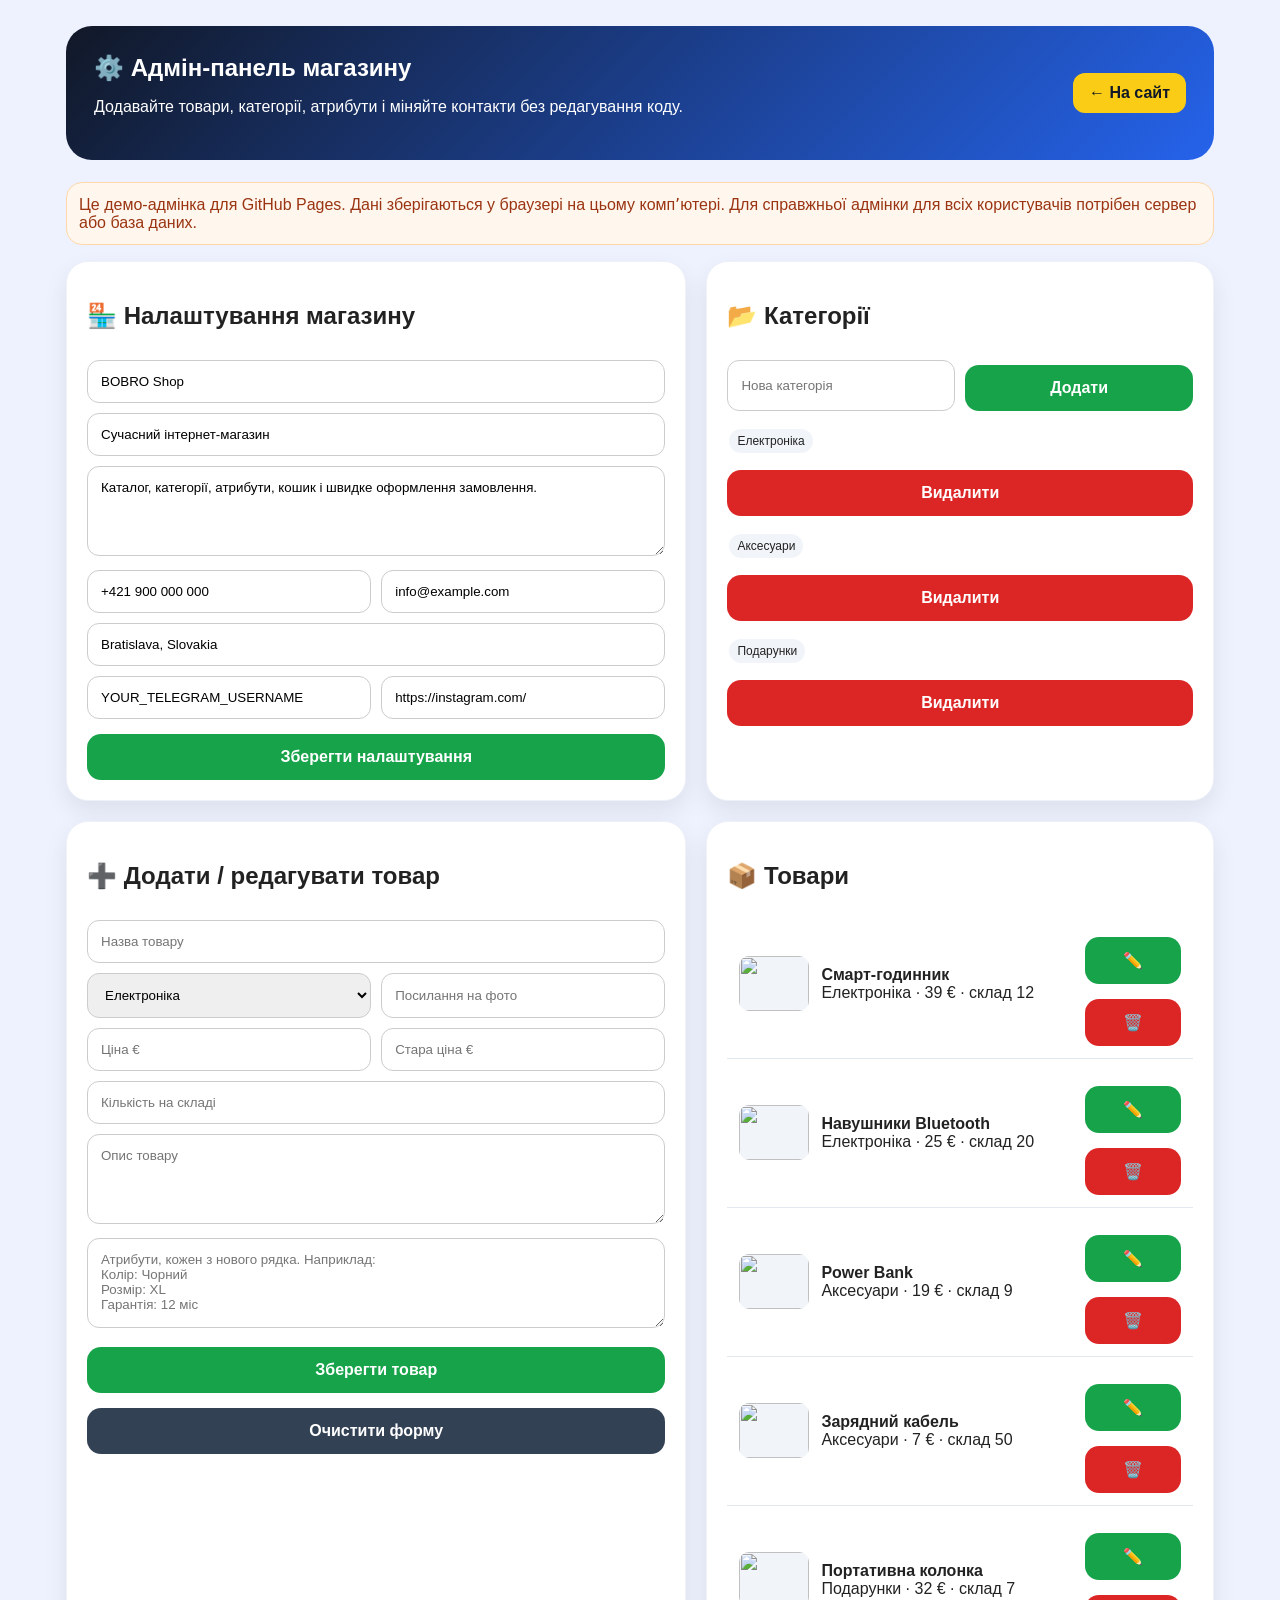
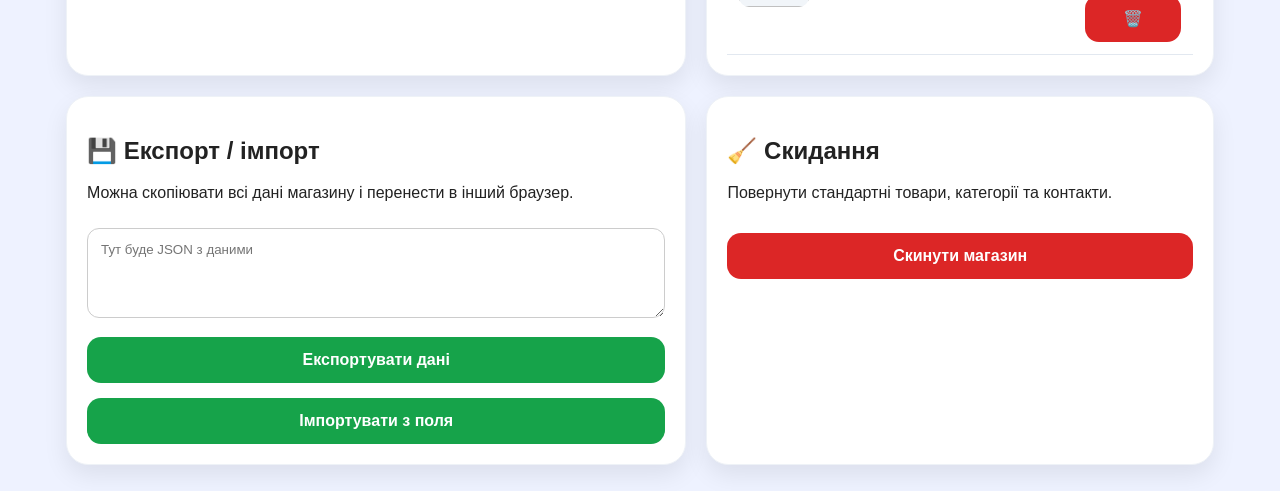
==== admin.html @ 00d9aa9c "Add admin panel for shop management" ====
<!DOCTYPE html>
<html lang="uk">
<head>
  <meta charset="UTF-8" />
  <meta name="viewport" content="width=device-width, initial-scale=1.0" />
  <title>Адмін-панель — BOBRO Shop</title>
  <link rel="stylesheet" href="style.css" />
</head>
<body class="admin-body">
  <div class="admin-wrap">
    <section class="admin-hero">
      <div>
        <h1>⚙️ Адмін-панель магазину</h1>
        <p>Додавайте товари, категорії, атрибути і міняйте контакти без редагування коду.</p>
      </div>
      <a class="primary-link" href="index.html">← На сайт</a>
    </section>

    <div class="notice">
      Це демо-адмінка для GitHub Pages. Дані зберігаються у браузері на цьому компʼютері. Для справжньої адмінки для всіх користувачів потрібен сервер або база даних.
    </div>

    <div class="admin-grid">
      <section class="admin-card">
        <h2>🏪 Налаштування магазину</h2>
        <input id="shopNameInput" placeholder="Назва магазину" />
        <input id="heroTitleInput" placeholder="Заголовок головної сторінки" />
        <textarea id="heroTextInput" placeholder="Текст на головній сторінці"></textarea>
        <div class="row">
          <input id="phoneInput" placeholder="Телефон" />
          <input id="emailInput" placeholder="Email" />
        </div>
        <input id="addressInput" placeholder="Адреса" />
        <div class="row">
          <input id="telegramInput" placeholder="Telegram username без @" />
          <input id="instagramInput" placeholder="Instagram link" />
        </div>
        <button onclick="saveSettings()">Зберегти налаштування</button>
      </section>

      <section class="admin-card">
        <h2>📂 Категорії</h2>
        <div class="row">
          <input id="categoryInput" placeholder="Нова категорія" />
          <button onclick="addCategory()">Додати</button>
        </div>
        <div id="categoryList"></div>
      </section>
    </div>

    <div class="admin-grid" style="margin-top:20px">
      <section class="admin-card">
        <h2>➕ Додати / редагувати товар</h2>
        <input id="productId" type="hidden" />
        <input id="productName" placeholder="Назва товару" />
        <div class="row">
          <select id="productCategory"></select>
          <input id="productImage" placeholder="Посилання на фото" />
        </div>
        <div class="row">
          <input id="productPrice" type="number" placeholder="Ціна €" />
          <input id="productOldPrice" type="number" placeholder="Стара ціна €" />
        </div>
        <input id="productStock" type="number" placeholder="Кількість на складі" />
        <textarea id="productDescription" placeholder="Опис товару"></textarea>
        <textarea id="productAttributes" placeholder="Атрибути, кожен з нового рядка. Наприклад:&#10;Колір: Чорний&#10;Розмір: XL&#10;Гарантія: 12 міс"></textarea>
        <button onclick="saveProduct()">Зберегти товар</button>
        <button class="ghost" onclick="clearProductForm()">Очистити форму</button>
      </section>

      <section class="admin-card">
        <h2>📦 Товари</h2>
        <div id="productList"></div>
      </section>
    </div>

    <div class="admin-grid" style="margin-top:20px">
      <section class="admin-card">
        <h2>💾 Експорт / імпорт</h2>
        <p>Можна скопіювати всі дані магазину і перенести в інший браузер.</p>
        <textarea id="backupBox" placeholder="Тут буде JSON з даними"></textarea>
        <button onclick="exportData()">Експортувати дані</button>
        <button onclick="importData()">Імпортувати з поля</button>
      </section>

      <section class="admin-card">
        <h2>🧹 Скидання</h2>
        <p>Повернути стандартні товари, категорії та контакти.</p>
        <button class="danger" onclick="resetStore()">Скинути магазин</button>
      </section>
    </div>
  </div>

  <script src="script.js"></script>
  <script>
    function initAdmin(){ fillSettings(); renderAdminCategories(); renderCategorySelect(); renderAdminProducts(); }
    function fillSettings(){ const s=loadData().settings; shopNameInput.value=s.shopName; heroTitleInput.value=s.heroTitle; heroTextInput.value=s.heroText; phoneInput.value=s.phone; emailInput.value=s.email; addressInput.value=s.address; telegramInput.value=s.telegram; instagramInput.value=s.instagram; }
    function saveSettings(){ const data=loadData(); data.settings={shopName:shopNameInput.value,heroTitle:heroTitleInput.value,heroText:heroTextInput.value,phone:phoneInput.value,email:emailInput.value,address:addressInput.value,telegram:telegramInput.value.replace('@',''),instagram:instagramInput.value}; saveData(data); alert('Налаштування збережено'); }
    function renderAdminCategories(){ const data=loadData(); categoryList.innerHTML=data.categories.map((c,i)=>`<p><span class="pill">${c}</span> <button class="danger" onclick="deleteCategory(${i})">Видалити</button></p>`).join(''); }
    function addCategory(){ const name=categoryInput.value.trim(); if(!name) return; const data=loadData(); if(!data.categories.includes(name)) data.categories.push(name); saveData(data); categoryInput.value=''; renderAdminCategories(); renderCategorySelect(); }
    function deleteCategory(i){ const data=loadData(); if(!confirm('Видалити категорію?')) return; data.categories.splice(i,1); saveData(data); renderAdminCategories(); renderCategorySelect(); renderAdminProducts(); }
    function renderCategorySelect(){ const data=loadData(); productCategory.innerHTML=data.categories.map(c=>`<option>${c}</option>`).join(''); }
    function parseAttrs(text){ const obj={}; text.split('\n').forEach(line=>{ const [k,...v]=line.split(':'); if(k && v.length) obj[k.trim()]=v.join(':').trim(); }); return obj; }
    function attrsToText(attrs){ return Object.entries(attrs||{}).map(([k,v])=>`${k}: ${v}`).join('\n'); }
    function saveProduct(){ const data=loadData(); const id=productId.value ? Number(productId.value) : Date.now(); const product={id,name:productName.value,category:productCategory.value,price:Number(productPrice.value||0),oldPrice:Number(productOldPrice.value||0),stock:Number(productStock.value||0),image:productImage.value,description:productDescription.value,attributes:parseAttrs(productAttributes.value)}; if(!product.name) return alert('Введіть назву товару'); const idx=data.products.findIndex(p=>p.id===id); if(idx>=0) data.products[idx]=product; else data.products.push(product); saveData(data); clearProductForm(); renderAdminProducts(); alert('Товар збережено'); }
    function editProduct(id){ const p=loadData().products.find(x=>x.id===id); if(!p) return; productId.value=p.id; productName.value=p.name; productCategory.value=p.category; productImage.value=p.image; productPrice.value=p.price; productOldPrice.value=p.oldPrice||''; productStock.value=p.stock||''; productDescription.value=p.description||''; productAttributes.value=attrsToText(p.attributes); scrollTo({top:0,behavior:'smooth'}); }
    function deleteProduct(id){ const data=loadData(); if(!confirm('Видалити товар?')) return; data.products=data.products.filter(p=>p.id!==id); saveData(data); renderAdminProducts(); }
    function clearProductForm(){ productId.value=''; productName.value=''; productImage.value=''; productPrice.value=''; productOldPrice.value=''; productStock.value=''; productDescription.value=''; productAttributes.value=''; }
    function renderAdminProducts(){ const data=loadData(); productList.innerHTML=data.products.map(p=>`<div class="list-item"><img src="${p.image}" alt=""><div><b>${p.name}</b><br><span>${p.category} · ${p.price} € · склад ${p.stock||0}</span></div><div><button onclick="editProduct(${p.id})">✏️</button><button class="danger" onclick="deleteProduct(${p.id})">🗑️</button></div></div>`).join(''); }
    function exportData(){ backupBox.value=JSON.stringify(loadData(),null,2); backupBox.select(); }
    function importData(){ try{ const data=JSON.parse(backupBox.value); saveData(data); initAdmin(); alert('Дані імпортовано'); }catch{ alert('Помилка JSON'); } }
    function resetStore(){ if(!confirm('Скинути всі дані?')) return; localStorage.removeItem(STORE_KEY); location.reload(); }
    initAdmin();
  </script>
</body>
</html>
---- style.css ----
:root{--bg:#f5f7fb;--dark:#0f172a;--card:#fff;--blue:#2563eb;--green:#16a34a;--yellow:#facc15;--muted:#64748b;--line:#e2e8f0}*{box-sizing:border-box}body{margin:0;font-family:Arial,sans-serif;background:var(--bg);color:#222}.header{display:flex;justify-content:space-between;align-items:center;gap:14px;padding:16px 30px;background:rgba(15,23,42,.96);backdrop-filter:blur(14px);color:#fff;position:sticky;top:0;z-index:10;box-shadow:0 6px 22px rgba(0,0,0,.18)}.logo{font-size:24px;font-weight:800;color:#fff;text-decoration:none}.nav{display:flex;gap:16px}.nav a{color:#dbeafe;text-decoration:none;font-weight:700}.cart-btn,.primary-link{background:var(--yellow);border:none;padding:11px 16px;border-radius:12px;font-weight:800;cursor:pointer;color:#111827;text-decoration:none}.hero{text-align:center;padding:76px 20px;background:radial-gradient(circle at top left,#38bdf8,transparent 35%),linear-gradient(135deg,#2563eb,#9333ea);color:#fff}.hero-content{max-width:860px;margin:0 auto}.badge{display:inline-block;padding:8px 14px;border-radius:999px;background:rgba(255,255,255,.2);border:1px solid rgba(255,255,255,.35);font-weight:800}.badge.dark{background:#e0f2fe;color:#075985;border:none}.hero h1{font-size:48px;margin:18px 0 10px}.hero p{font-size:18px;opacity:.94}.hero-actions{display:flex;justify-content:center;gap:12px;flex-wrap:wrap;margin:24px 0}.secondary-link{padding:11px 16px;border-radius:12px;font-weight:800;color:#fff;text-decoration:none;border:1px solid rgba(255,255,255,.45)}.hero input{margin-top:8px;padding:15px 16px;width:90%;max-width:480px;border-radius:14px;border:none;font-size:16px;outline:none}.section-title{text-align:center;padding:36px 20px 0}.section-title h2{margin-bottom:6px;font-size:32px}.section-title p{color:var(--muted)}.filters{display:flex;justify-content:center;gap:10px;flex-wrap:wrap;padding:24px 20px 0}.filter-btn{border:1px solid var(--line);background:#fff;padding:10px 14px;border-radius:999px;cursor:pointer;font-weight:800}.filter-btn.active{background:var(--dark);color:#fff}.products{display:grid;grid-template-columns:repeat(auto-fit,minmax(240px,1fr));gap:24px;padding:30px;max-width:1180px;margin:0 auto}.card{background:var(--card);border-radius:22px;padding:18px;box-shadow:0 10px 25px rgba(0,0,0,.08);transition:.2s;border:1px solid #eef2f7}.card:hover{transform:translateY(-5px)}.card img{width:100%;height:190px;object-fit:cover;border-radius:16px;background:#f1f5f9}.card h3{margin:15px 0 8px}.card .cat{color:var(--muted);font-size:14px}.attrs{display:flex;gap:7px;flex-wrap:wrap;margin:10px 0}.attr{font-size:12px;background:#eff6ff;color:#1d4ed8;border-radius:999px;padding:5px 8px}.price{font-size:24px;font-weight:900;color:var(--green)}.stock{font-size:13px;color:var(--muted)}.card button{width:100%;margin-top:12px;padding:12px;border:none;background:var(--blue);color:#fff;border-radius:12px;cursor:pointer;font-weight:800}.contacts{max-width:1120px;margin:20px auto 40px;background:#fff;border-radius:26px;padding:30px;display:grid;grid-template-columns:1fr 1fr;gap:20px;box-shadow:0 10px 25px rgba(0,0,0,.07)}.contacts h2{font-size:32px;margin:12px 0}.contact-grid{display:grid;gap:12px}.contact-grid a{padding:14px 16px;border:1px solid var(--line);border-radius:16px;text-decoration:none;color:#0f172a;font-weight:800;background:#f8fafc}.cart-panel{display:none;position:fixed;inset:0;background:rgba(0,0,0,.55);z-index:50;justify-content:center;align-items:center;padding:16px}.cart-box{background:#fff;width:92%;max-width:520px;max-height:90vh;overflow-y:auto;border-radius:22px;padding:24px;position:relative}.close{position:absolute;right:15px;top:10px;border:none;background:none;font-size:30px;cursor:pointer}.cart-item{display:flex;justify-content:space-between;gap:10px;border-bottom:1px solid #ddd;padding:10px 0}.cart-item button{border:none;background:transparent;cursor:pointer}.cart-box input,.cart-box textarea,.admin-card input,.admin-card textarea,.admin-card select{width:100%;margin-top:10px;padding:13px;border:1px solid #ccc;border-radius:12px;font-family:inherit}.cart-box textarea,.admin-card textarea{min-height:90px;resize:vertical}.order-btn,.admin-card button{width:100%;margin-top:15px;padding:14px;border:none;border-radius:14px;background:var(--green);color:#fff;font-size:16px;font-weight:800;cursor:pointer}.small-note{font-size:13px;color:var(--muted);text-align:center}footer{text-align:center;padding:25px;background:var(--dark);color:#fff}.admin-body{background:#eef2ff}.admin-wrap{max-width:1200px;margin:0 auto;padding:26px}.admin-hero{display:flex;justify-content:space-between;gap:16px;align-items:center;background:linear-gradient(135deg,#111827,#2563eb);color:#fff;border-radius:26px;padding:28px;margin-bottom:22px}.admin-hero h1{margin:0 0 8px}.admin-grid{display:grid;grid-template-columns:1.1fr .9fr;gap:20px}.admin-card{background:#fff;border-radius:22px;padding:20px;box-shadow:0 10px 25px rgba(0,0,0,.08);border:1px solid #eef2f7}.row{display:grid;grid-template-columns:1fr 1fr;gap:10px}.list-item{display:grid;grid-template-columns:70px 1fr auto;gap:12px;align-items:center;padding:12px;border-bottom:1px solid var(--line)}.list-item img{width:70px;height:55px;object-fit:cover;border-radius:10px;background:#f1f5f9}.danger{background:#dc2626!important}.ghost{background:#334155!important}.pill{display:inline-block;background:#f1f5f9;border-radius:999px;padding:5px 8px;font-size:12px;margin:2px}.notice{background:#fff7ed;color:#9a3412;border:1px solid #fed7aa;border-radius:16px;padding:12px;margin-bottom:16px}@media(max-width:760px){.header{padding:14px;flex-wrap:wrap}.nav{order:3;width:100%;justify-content:center}.logo{font-size:19px}.hero{padding:48px 16px}.hero h1{font-size:32px}.products{padding:16px}.contacts,.admin-grid{grid-template-columns:1fr;margin:16px}.admin-hero{display:block}.row{grid-template-columns:1fr}.list-item{grid-template-columns:55px 1fr}.list-item img{width:55px;height:45px}}
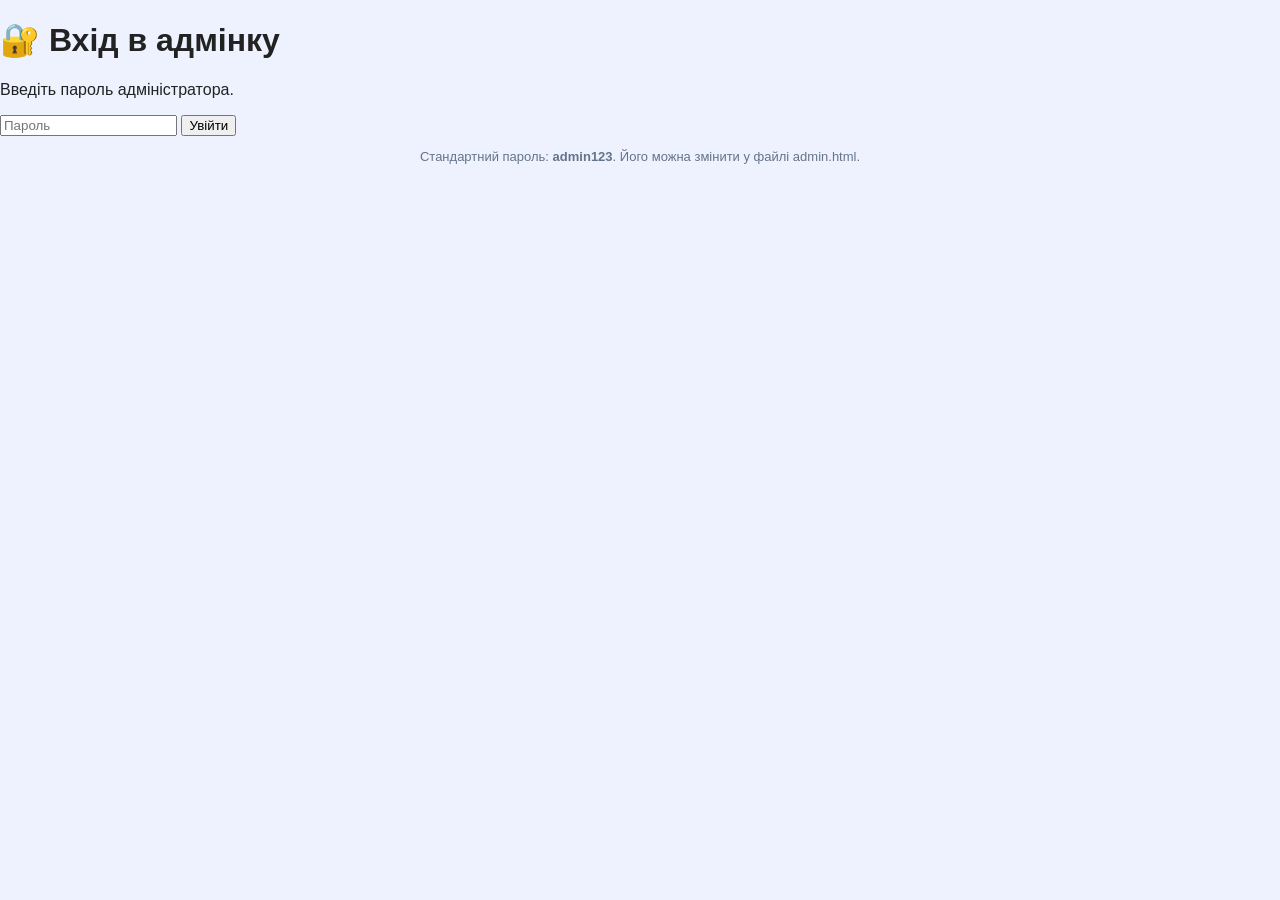
==== commit 44fce7a3: "Add admin password and UAH product form" ====
--- a/admin.html
+++ b/admin.html
@@ -7,7 +7,17 @@
   <link rel="stylesheet" href="style.css" />
 </head>
 <body class="admin-body">
-  <div class="admin-wrap">
+  <div id="loginScreen" class="login-screen">
+    <div class="login-card">
+      <h1>🔐 Вхід в адмінку</h1>
+      <p>Введіть пароль адміністратора.</p>
+      <input id="adminPassword" type="password" placeholder="Пароль" onkeydown="if(event.key==='Enter') loginAdmin()" />
+      <button onclick="loginAdmin()">Увійти</button>
+      <p class="small-note">Стандартний пароль: <b>admin123</b>. Його можна змінити у файлі admin.html.</p>
+    </div>
+  </div>
+
+  <div id="adminPanel" class="admin-wrap" style="display:none">
     <section class="admin-hero">
       <div>
         <h1>⚙️ Адмін-панель магазину</h1>
@@ -55,17 +65,17 @@
         <input id="productName" placeholder="Назва товару" />
         <div class="row">
           <select id="productCategory"></select>
-          <input id="productImage" placeholder="Посилання на фото" />
+          <input id="productImage" placeholder="Фото: посилання або images/nazva.jpg" />
         </div>
+        <p class="small-note">Фото можна вставити як пряме посилання на картинку або завантажити фото в GitHub у папку <b>images</b> і тут написати, наприклад: <b>images/phone.jpg</b></p>
         <div class="row">
-          <input id="productPrice" type="number" placeholder="Ціна €" />
-          <input id="productOldPrice" type="number" placeholder="Стара ціна €" />
+          <input id="productPrice" type="number" placeholder="Ціна ₴" />
+          <input id="productOldPrice" type="number" placeholder="Стара ціна ₴" />
         </div>
         <input id="productStock" type="number" placeholder="Кількість на складі" />
         <textarea id="productDescription" placeholder="Опис товару"></textarea>
         <textarea id="productAttributes" placeholder="Атрибути, кожен з нового рядка. Наприклад:&#10;Колір: Чорний&#10;Розмір: XL&#10;Гарантія: 12 міс"></textarea>
         <button onclick="saveProduct()">Зберегти товар</button>
-        <button class="ghost" onclick="clearProductForm()">Очистити форму</button>
       </section>
 
       <section class="admin-card">
@@ -93,10 +103,28 @@
 
   <script src="script.js"></script>
   <script>
+    const ADMIN_PASSWORD = 'admin123';
+    function loginAdmin(){
+      if(adminPassword.value === ADMIN_PASSWORD){
+        sessionStorage.setItem('admin_ok','yes');
+        loginScreen.style.display='none';
+        adminPanel.style.display='block';
+        initAdmin();
+      } else {
+        alert('Невірний пароль');
+      }
+    }
+    function checkAdmin(){
+      if(sessionStorage.getItem('admin_ok') === 'yes'){
+        loginScreen.style.display='none';
+        adminPanel.style.display='block';
+        initAdmin();
+      }
+    }
     function initAdmin(){ fillSettings(); renderAdminCategories(); renderCategorySelect(); renderAdminProducts(); }
     function fillSettings(){ const s=loadData().settings; shopNameInput.value=s.shopName; heroTitleInput.value=s.heroTitle; heroTextInput.value=s.heroText; phoneInput.value=s.phone; emailInput.value=s.email; addressInput.value=s.address; telegramInput.value=s.telegram; instagramInput.value=s.instagram; }
     function saveSettings(){ const data=loadData(); data.settings={shopName:shopNameInput.value,heroTitle:heroTitleInput.value,heroText:heroTextInput.value,phone:phoneInput.value,email:emailInput.value,address:addressInput.value,telegram:telegramInput.value.replace('@',''),instagram:instagramInput.value}; saveData(data); alert('Налаштування збережено'); }
-    function renderAdminCategories(){ const data=loadData(); categoryList.innerHTML=data.categories.map((c,i)=>`<p><span class="pill">${c}</span> <button class="danger" onclick="deleteCategory(${i})">Видалити</button></p>`).join(''); }
+    function renderAdminCategories(){ const data=loadData(); categoryList.innerHTML=data.categories.map((c,i)=>`<p><span class="pill">${c}</span> <button class="danger small-btn" onclick="deleteCategory(${i})">Видалити</button></p>`).join(''); }
     function addCategory(){ const name=categoryInput.value.trim(); if(!name) return; const data=loadData(); if(!data.categories.includes(name)) data.categories.push(name); saveData(data); categoryInput.value=''; renderAdminCategories(); renderCategorySelect(); }
     function deleteCategory(i){ const data=loadData(); if(!confirm('Видалити категорію?')) return; data.categories.splice(i,1); saveData(data); renderAdminCategories(); renderCategorySelect(); renderAdminProducts(); }
     function renderCategorySelect(){ const data=loadData(); productCategory.innerHTML=data.categories.map(c=>`<option>${c}</option>`).join(''); }
@@ -106,11 +134,11 @@
     function editProduct(id){ const p=loadData().products.find(x=>x.id===id); if(!p) return; productId.value=p.id; productName.value=p.name; productCategory.value=p.category; productImage.value=p.image; productPrice.value=p.price; productOldPrice.value=p.oldPrice||''; productStock.value=p.stock||''; productDescription.value=p.description||''; productAttributes.value=attrsToText(p.attributes); scrollTo({top:0,behavior:'smooth'}); }
     function deleteProduct(id){ const data=loadData(); if(!confirm('Видалити товар?')) return; data.products=data.products.filter(p=>p.id!==id); saveData(data); renderAdminProducts(); }
     function clearProductForm(){ productId.value=''; productName.value=''; productImage.value=''; productPrice.value=''; productOldPrice.value=''; productStock.value=''; productDescription.value=''; productAttributes.value=''; }
-    function renderAdminProducts(){ const data=loadData(); productList.innerHTML=data.products.map(p=>`<div class="list-item"><img src="${p.image}" alt=""><div><b>${p.name}</b><br><span>${p.category} · ${p.price} € · склад ${p.stock||0}</span></div><div><button onclick="editProduct(${p.id})">✏️</button><button class="danger" onclick="deleteProduct(${p.id})">🗑️</button></div></div>`).join(''); }
+    function renderAdminProducts(){ const data=loadData(); productList.innerHTML=data.products.map(p=>`<div class="list-item"><img src="${p.image}" alt=""><div><b>${p.name}</b><br><span>${p.category} · ${p.price} ₴ · склад ${p.stock||0}</span></div><div><button class="small-btn" onclick="editProduct(${p.id})">✏️</button><button class="danger small-btn" onclick="deleteProduct(${p.id})">🗑️</button></div></div>`).join(''); }
     function exportData(){ backupBox.value=JSON.stringify(loadData(),null,2); backupBox.select(); }
     function importData(){ try{ const data=JSON.parse(backupBox.value); saveData(data); initAdmin(); alert('Дані імпортовано'); }catch{ alert('Помилка JSON'); } }
     function resetStore(){ if(!confirm('Скинути всі дані?')) return; localStorage.removeItem(STORE_KEY); location.reload(); }
-    initAdmin();
+    checkAdmin();
   </script>
 </body>
 </html>
